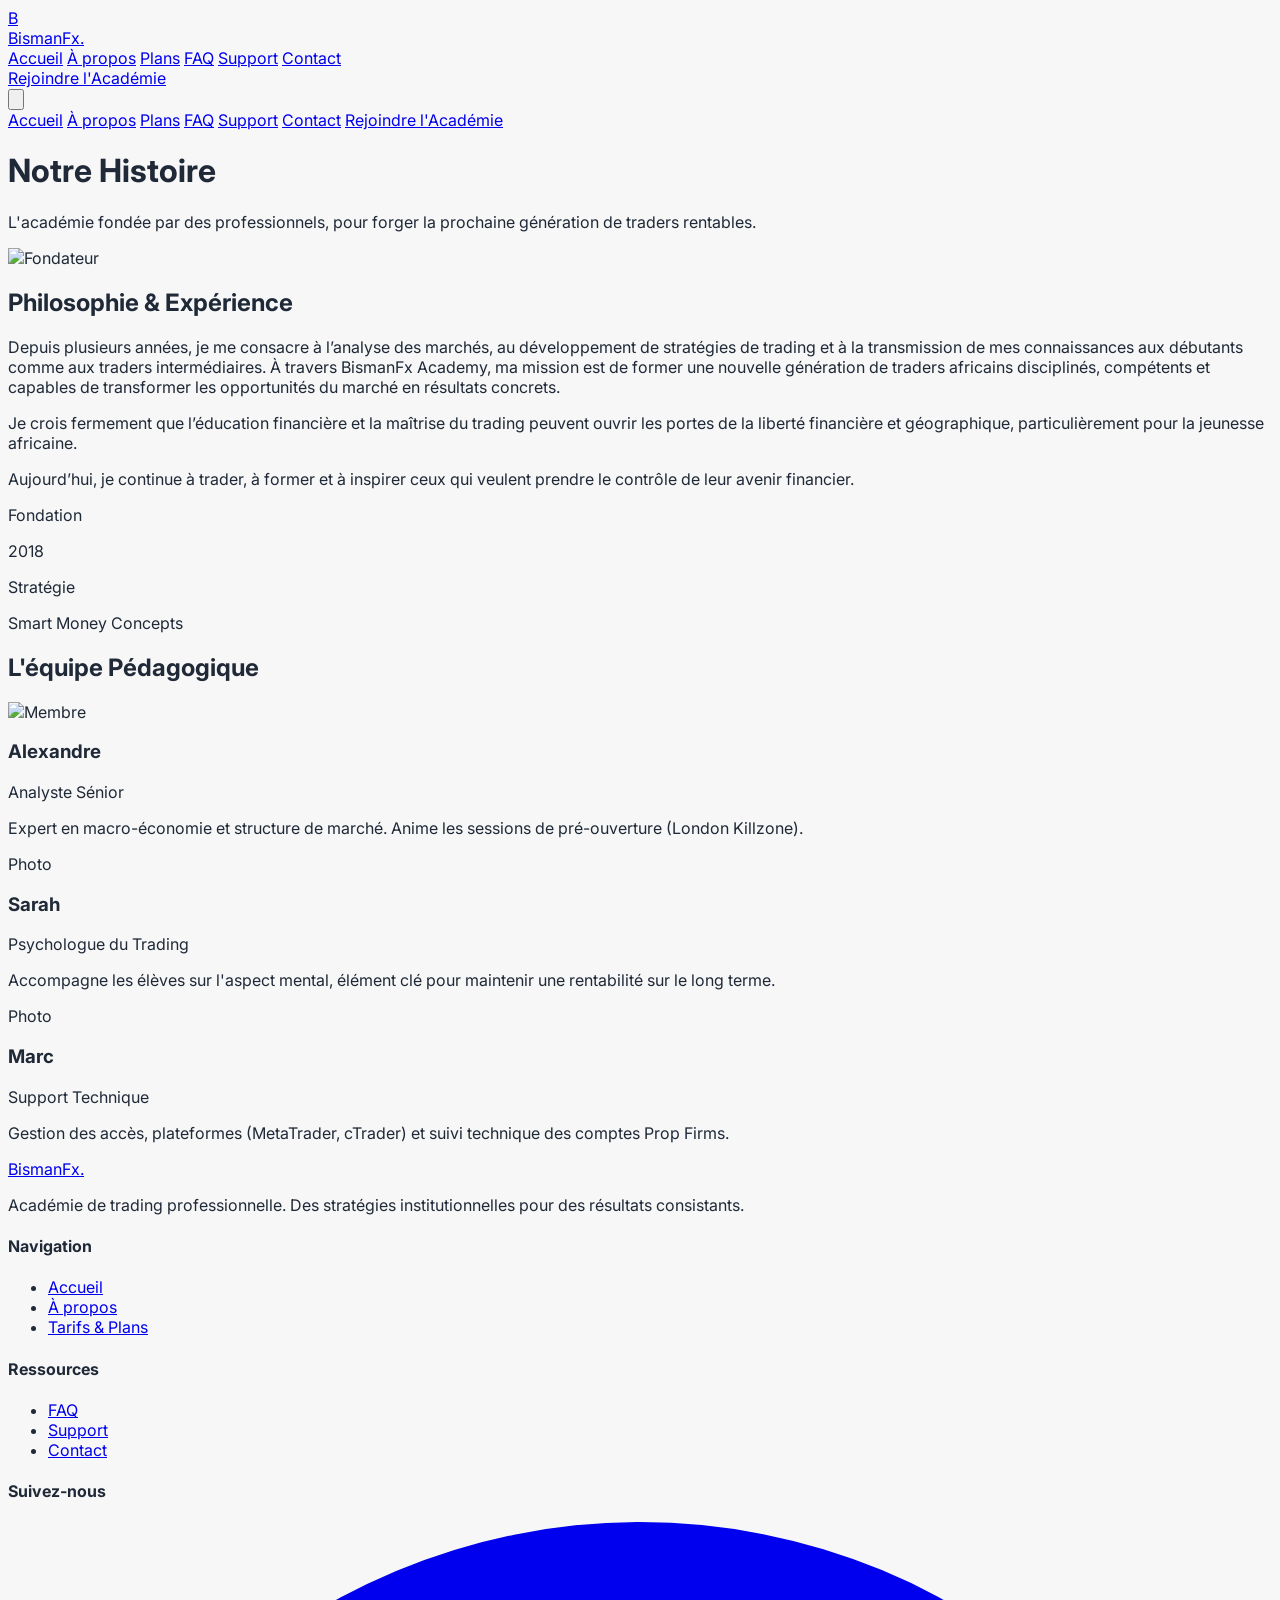
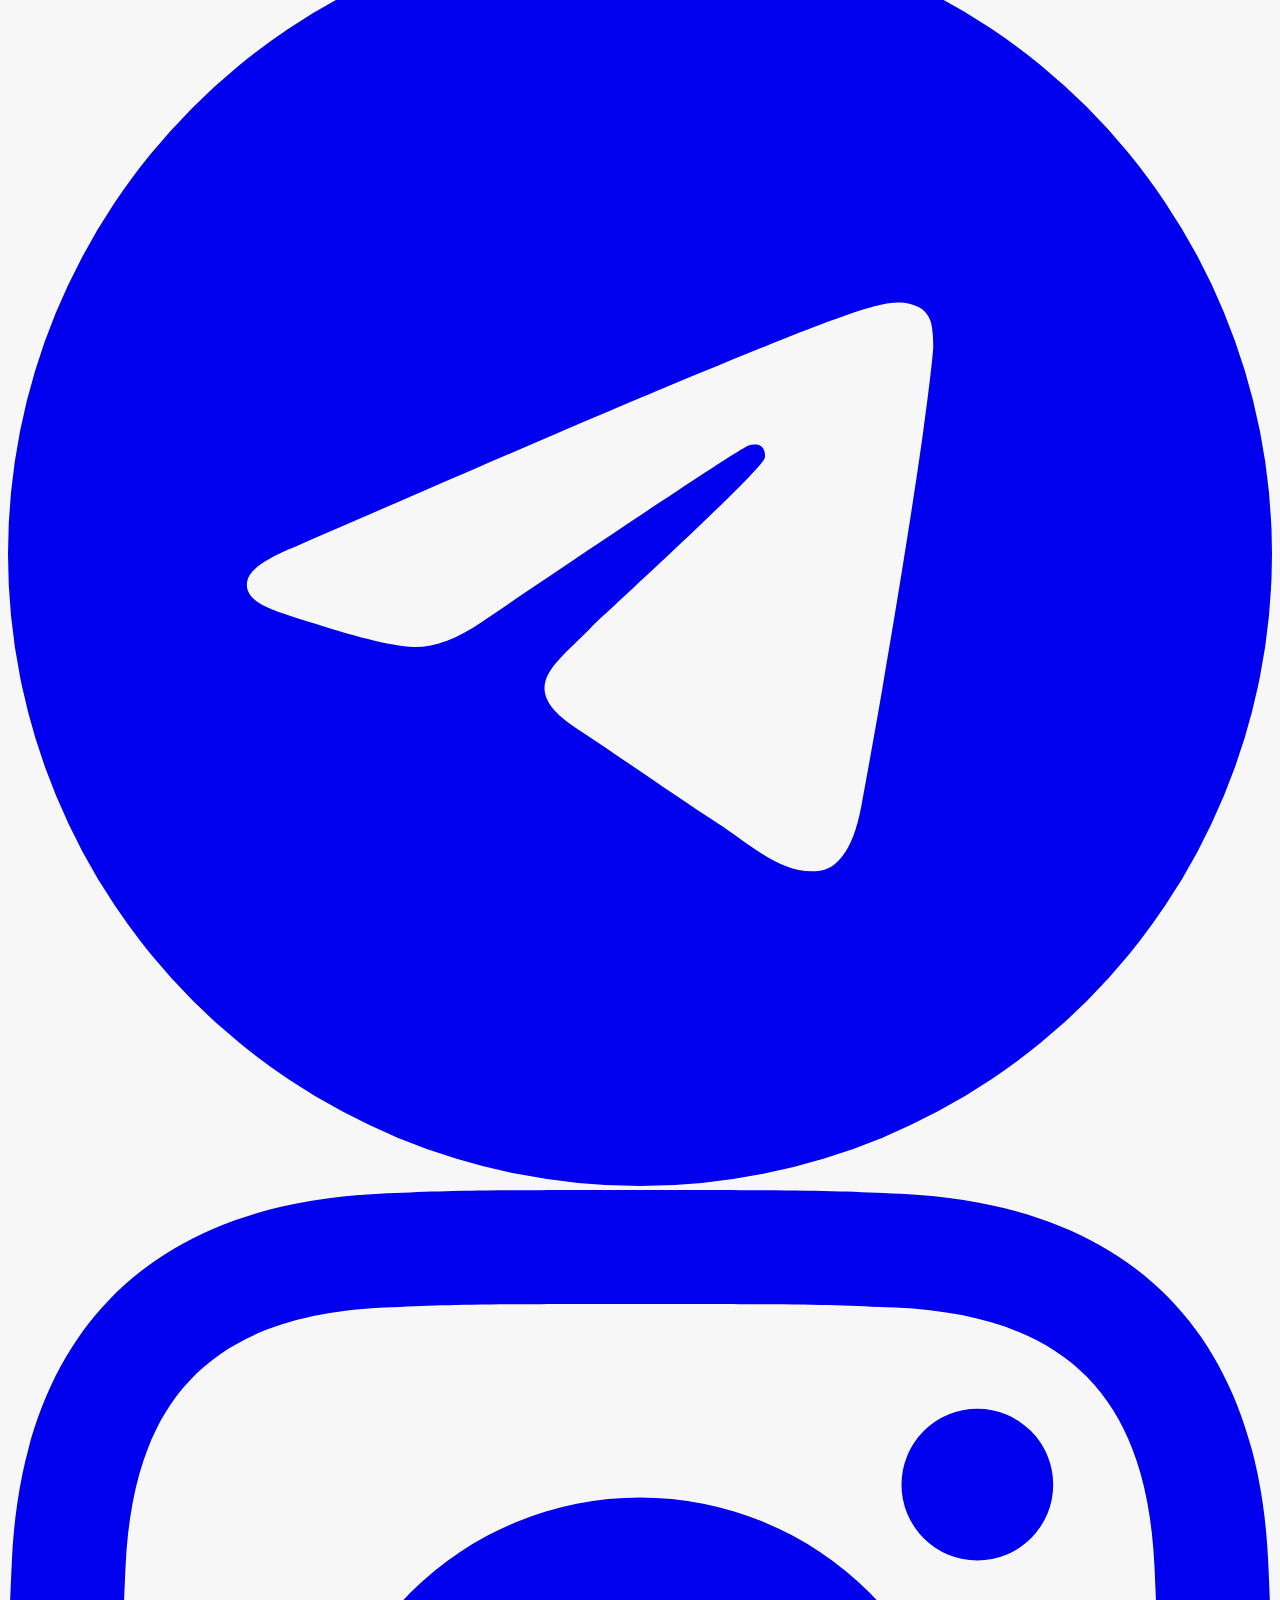
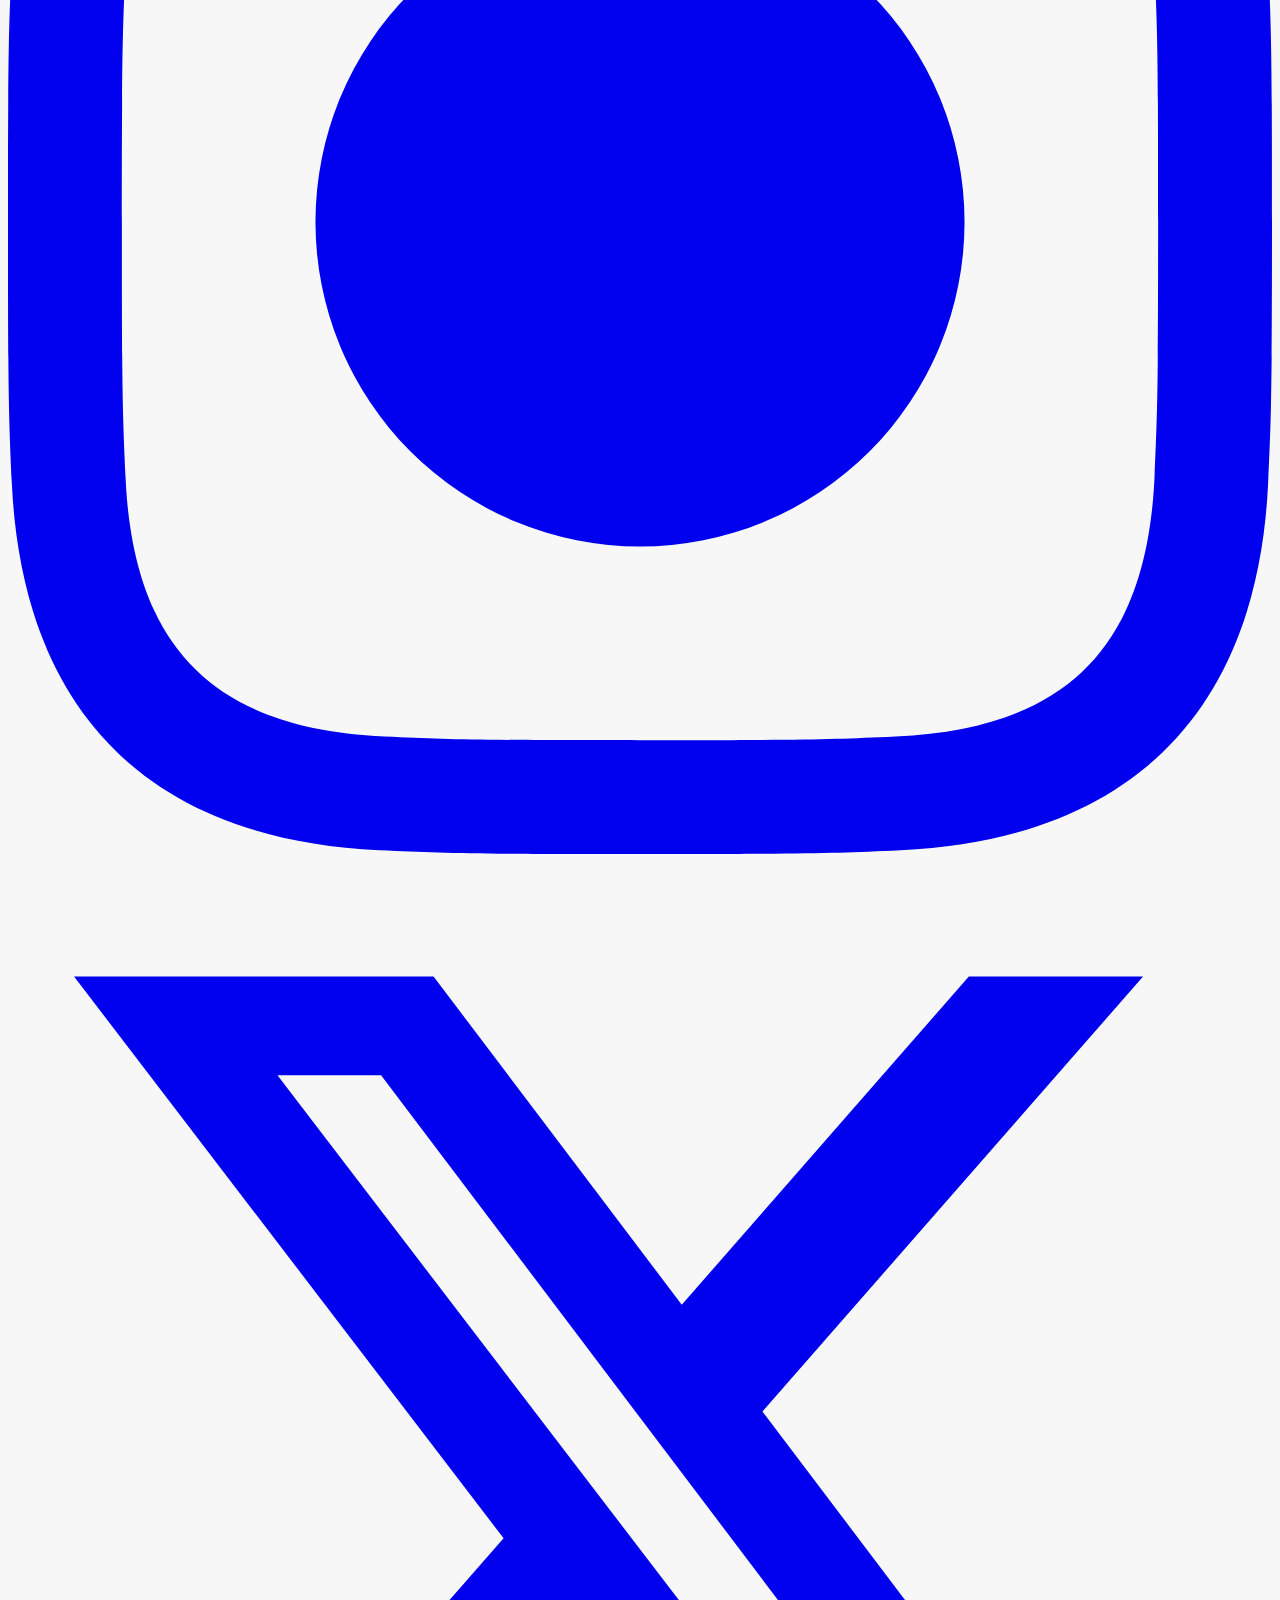
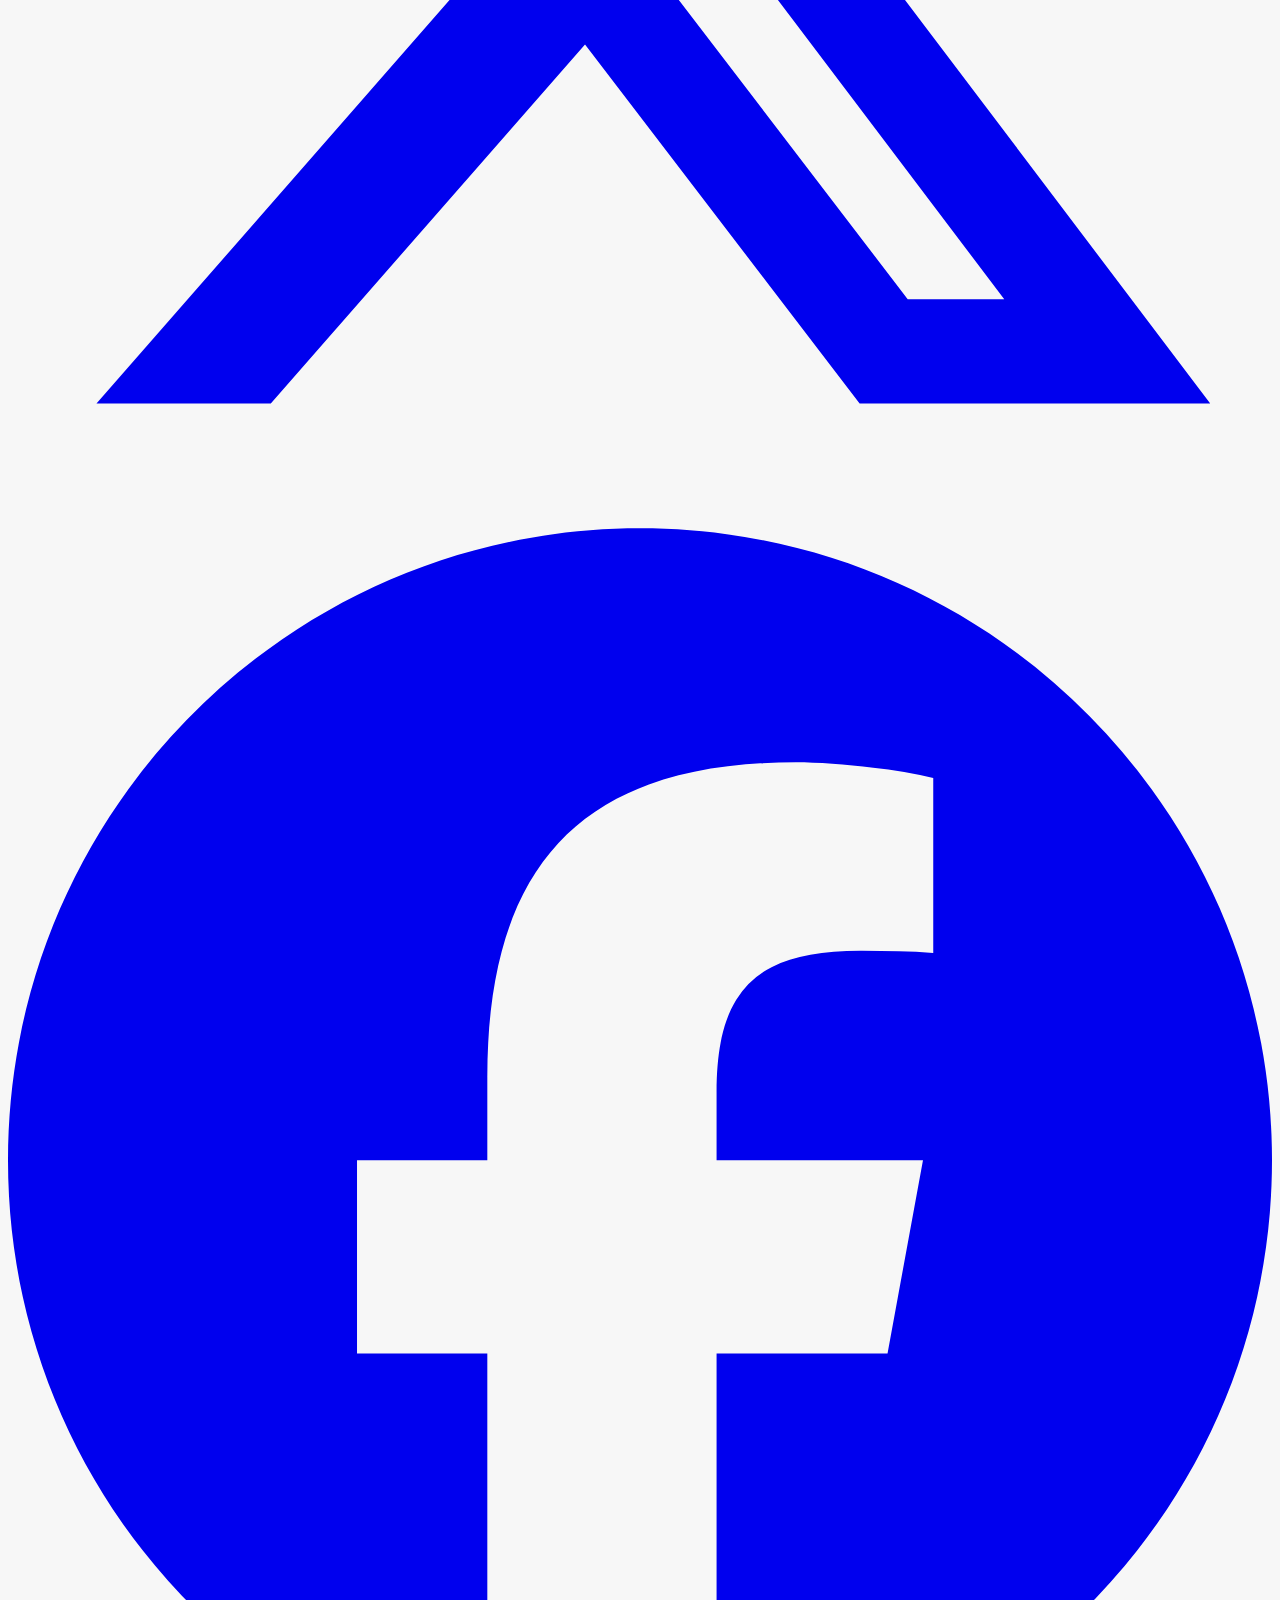
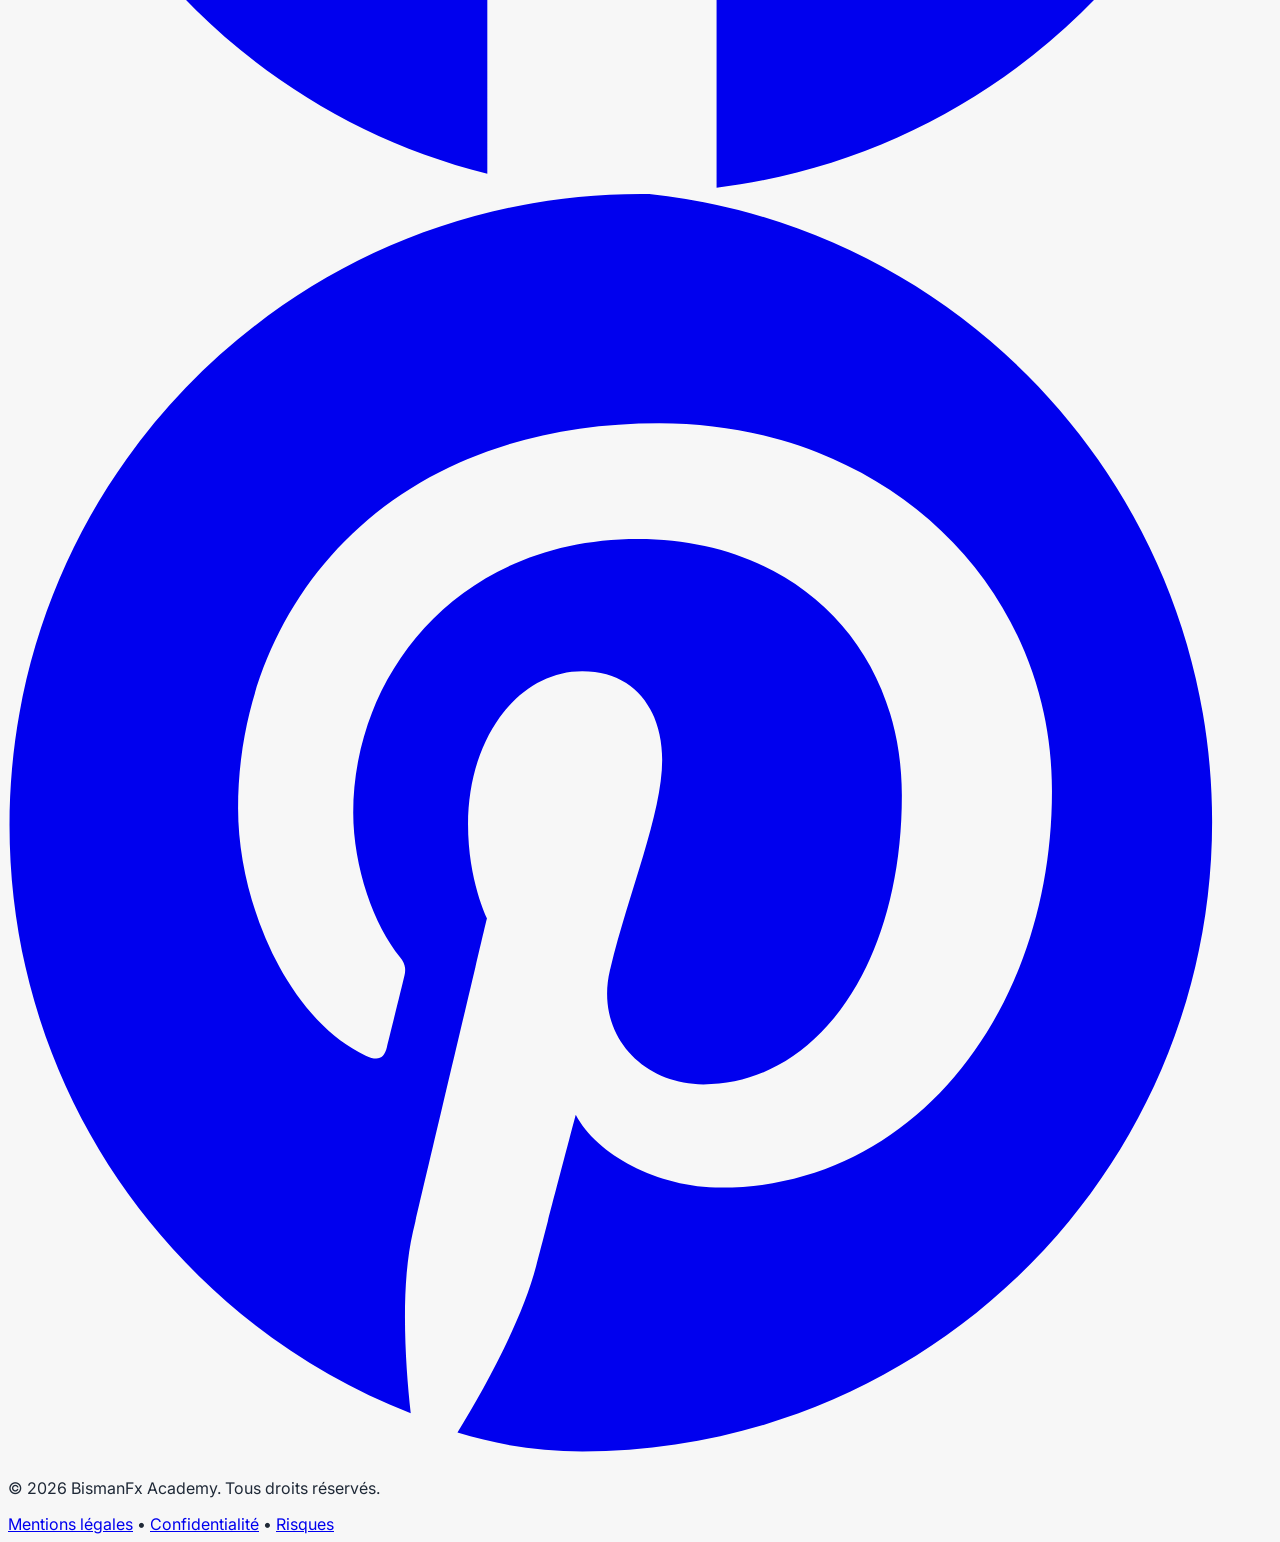
==== about.html @ 899d6a6e "Added all the pages" ====
<!DOCTYPE html>
<html lang="fr">
<head>
    <meta charset="UTF-8">
    <meta name="viewport" content="width=device-width, initial-scale=1.0">
    <title>À propos - BismanFx Academy</title>
    <script src="https://cdn.tailwindcss.com"></script>
    <script>
        tailwind.config = { theme: { extend: { colors: { primary: '#EF4444', premium: '#3A0004', page: '#F7F7F7', card: '#FFFFFF', textmain: '#1F2937' } } } }
    </script>
    <link rel="stylesheet" href="assets/css/styles.css">
    <script src="assets/js/componentLoader.js" defer></script>
</head>
<body class="bg-page text-textmain antialiased">
    <div id="header"></div>

    <!-- Minimal Header -->
    <div class="bg-white border-b border-gray-200 py-16">
        <div class="max-w-7xl mx-auto px-6">
            <h1 class="text-4xl font-bold text-textmain tracking-tight">Notre Histoire</h1>
            <p class="mt-4 text-gray-600 max-w-2xl text-lg">L'académie fondée par des professionnels, pour forger la prochaine génération de traders rentables.</p>
        </div>
    </div>

    <!-- Story -->
    <section class="py-20 bg-page">
        <div class="max-w-7xl mx-auto px-6 grid grid-cols-1 lg:grid-cols-2 gap-16 items-start">
            <div class="relative">
                <img src="assets/images/trader.jpg" alt="Fondateur" class="rounded-lg shadow-sm border border-gray-200 w-full object-cover h-[500px]">
            </div>
            <div>
                <h2 class="text-2xl font-bold text-textmain mb-6">Philosophie & Expérience</h2>
                <div class="space-y-4 text-gray-600 leading-relaxed">
                    <p>Depuis plusieurs années, je me consacre à l’analyse des marchés, au développement de
stratégies de trading et à la transmission de mes connaissances aux débutants comme aux
traders intermédiaires. À travers BismanFx Academy, ma mission est de former une nouvelle
génération de traders africains disciplinés, compétents et capables de transformer les
opportunités du marché en résultats concrets.</p>
                    <p>Je crois fermement que l’éducation financière et la maîtrise du trading peuvent ouvrir les portes
de la liberté financière et géographique, particulièrement pour la jeunesse africaine.</p>
                    <p>Aujourd’hui, je continue à trader, à former et à inspirer ceux qui veulent prendre le contrôle de
leur avenir financier.</p>
                </div>
                
                <div class="grid grid-cols-2 gap-8 border-t border-gray-200 mt-8 pt-8">
                    <div>
                        <p class="text-sm text-gray-500 font-medium mb-1">Fondation</p>
                        <p class="text-xl font-bold text-textmain">2018</p>
                    </div>
                    <div>
                        <p class="text-sm text-gray-500 font-medium mb-1">Stratégie</p>
                        <p class="text-xl font-bold text-textmain">Smart Money Concepts</p>
                    </div>
                </div>
            </div>
        </div>
    </section>

    <!-- Team -->
    <section class="py-20 bg-white border-t border-gray-200">
        <div class="max-w-7xl mx-auto px-6">
            <h2 class="text-2xl font-bold text-textmain mb-12">L'équipe Pédagogique</h2>
            <div class="grid grid-cols-1 md:grid-cols-3 gap-8">
                <!-- Member 1 -->
                <div class="bg-page p-6 rounded-lg border border-gray-200">
                    <img src="assets/images/team.jpg" alt="Membre" class="w-16 h-16 rounded-full object-cover mb-4">
                    <h3 class="font-bold text-textmain">Alexandre</h3>
                    <p class="text-sm text-primary font-medium mb-3">Analyste Sénior</p>
                    <p class="text-sm text-gray-600">Expert en macro-économie et structure de marché. Anime les sessions de pré-ouverture (London Killzone).</p>
                </div>
                <!-- Member 2 Placeholder -->
                <div class="bg-page p-6 rounded-lg border border-gray-200">
                    <div class="w-16 h-16 rounded-full bg-gray-200 mb-4 flex items-center justify-center text-xs text-gray-400">Photo</div>
                    <h3 class="font-bold text-textmain">Sarah</h3>
                    <p class="text-sm text-primary font-medium mb-3">Psychologue du Trading</p>
                    <p class="text-sm text-gray-600">Accompagne les élèves sur l'aspect mental, élément clé pour maintenir une rentabilité sur le long terme.</p>
                </div>
                <!-- Member 3 Placeholder -->
                <div class="bg-page p-6 rounded-lg border border-gray-200">
                    <div class="w-16 h-16 rounded-full bg-gray-200 mb-4 flex items-center justify-center text-xs text-gray-400">Photo</div>
                    <h3 class="font-bold text-textmain">Marc</h3>
                    <p class="text-sm text-primary font-medium mb-3">Support Technique</p>
                    <p class="text-sm text-gray-600">Gestion des accès, plateformes (MetaTrader, cTrader) et suivi technique des comptes Prop Firms.</p>
                </div>
            </div>
        </div>
    </section>

    <div id="footer"></div>
</body>
</html>
---- assets/css/styles.css ----
@import url('https://fonts.googleapis.com/css2?family=Inter:wght@400;500;600;700&display=swap');

body {
    font-family: 'Inter', sans-serif;
    background-color: #F7F7F7;
    color: #1F2937;
    -webkit-font-smoothing: antialiased;
}

::selection {
    background-color: #EF4444;
    color: white;
}

/* Scrollbar discrète et pro */
::-webkit-scrollbar { width: 6px; }
::-webkit-scrollbar-track { background: #F7F7F7; }
::-webkit-scrollbar-thumb { background: #1F2937; border-radius: 3px; }

/* Animation d'apparition douce et professionnelle */
.fade-in {
    opacity: 0;
    transform: translateY(10px);
    animation: fadeIn 0.6s ease-out forwards;
}

@keyframes fadeIn {
    to { opacity: 1; transform: translateY(0); }
}
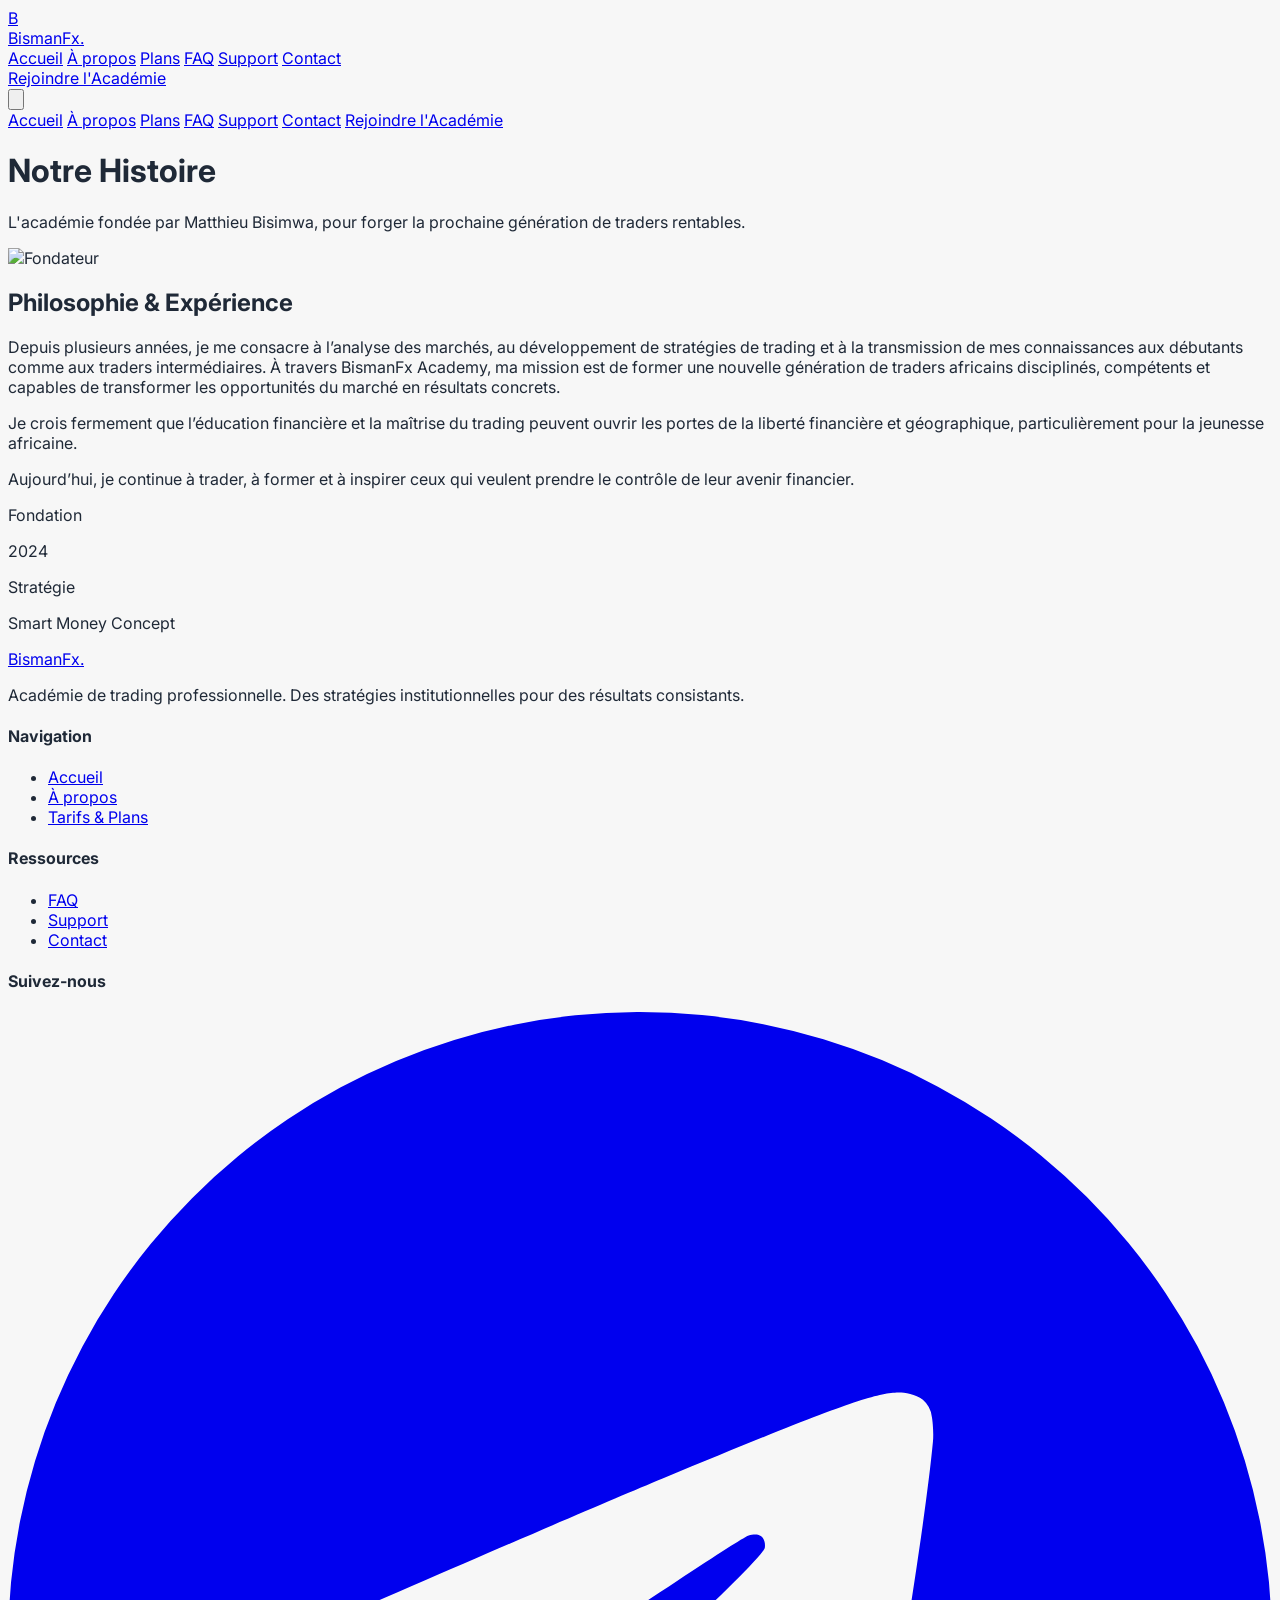
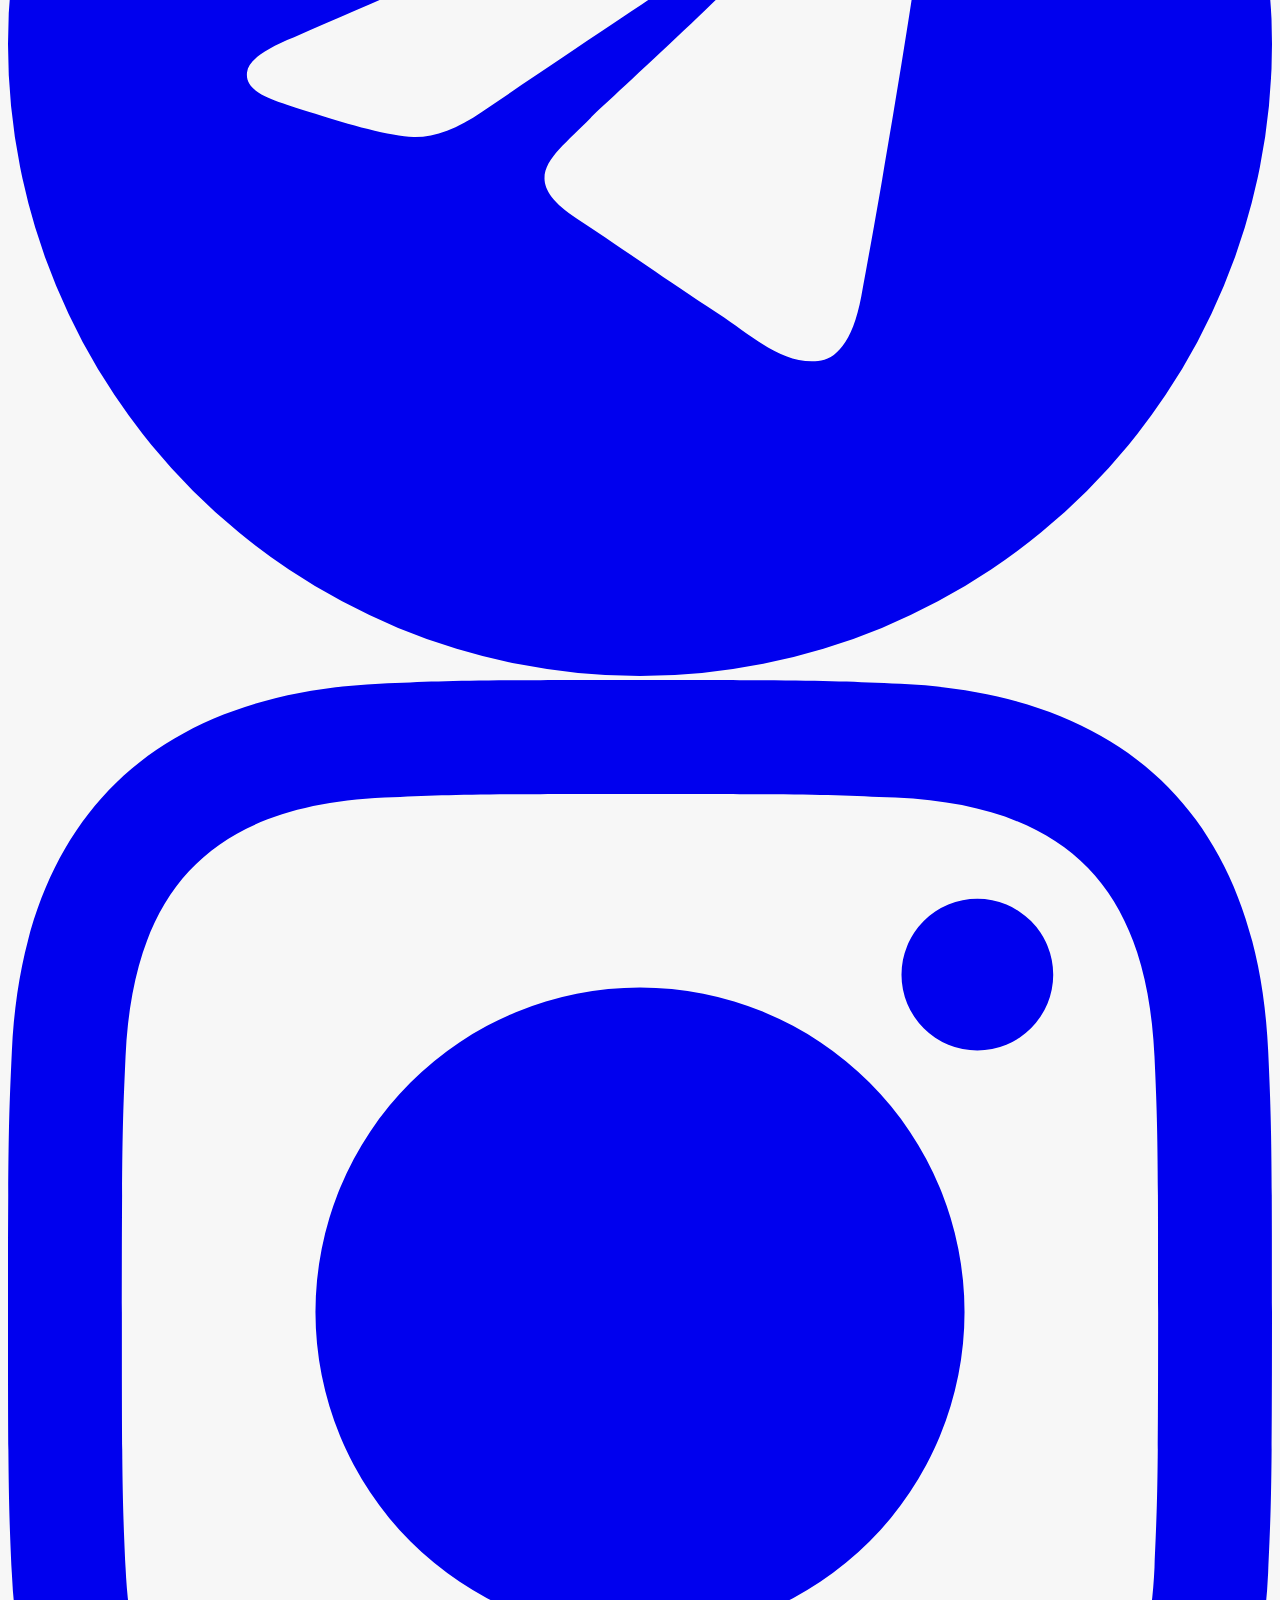
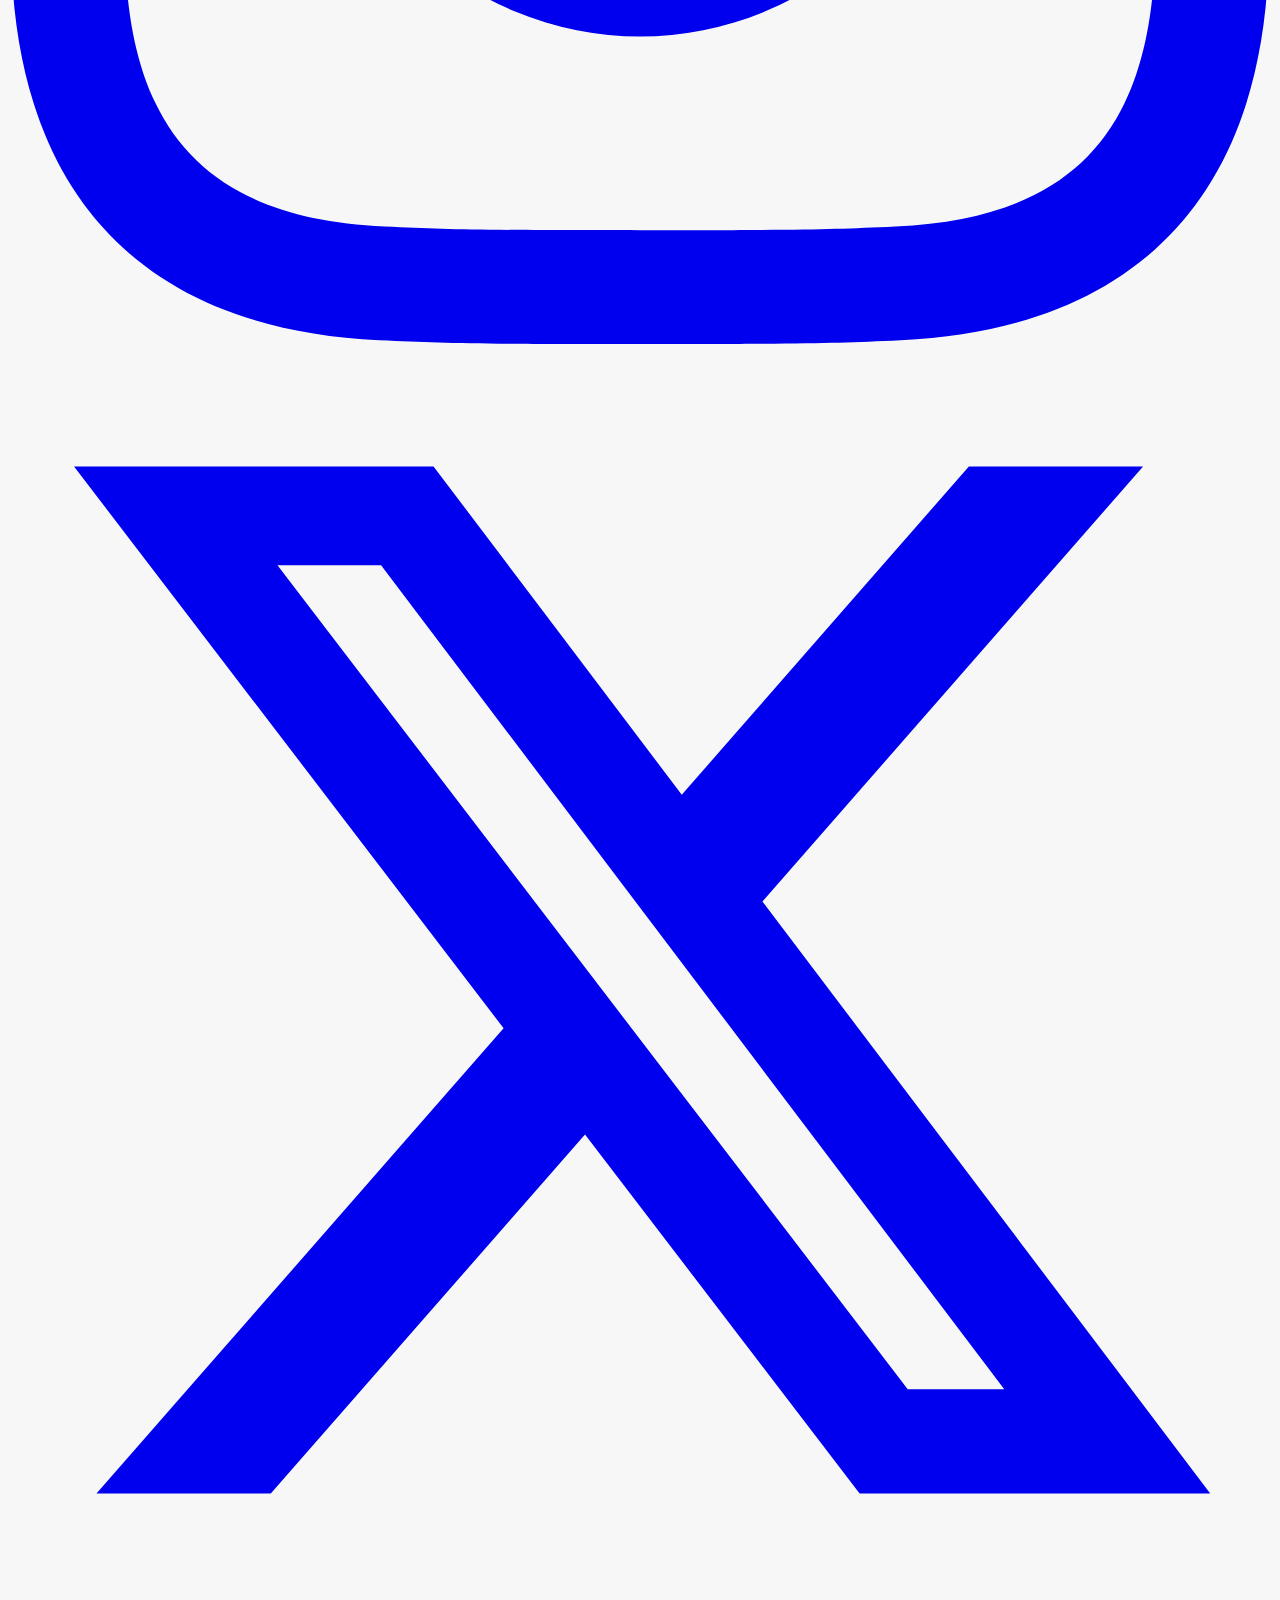
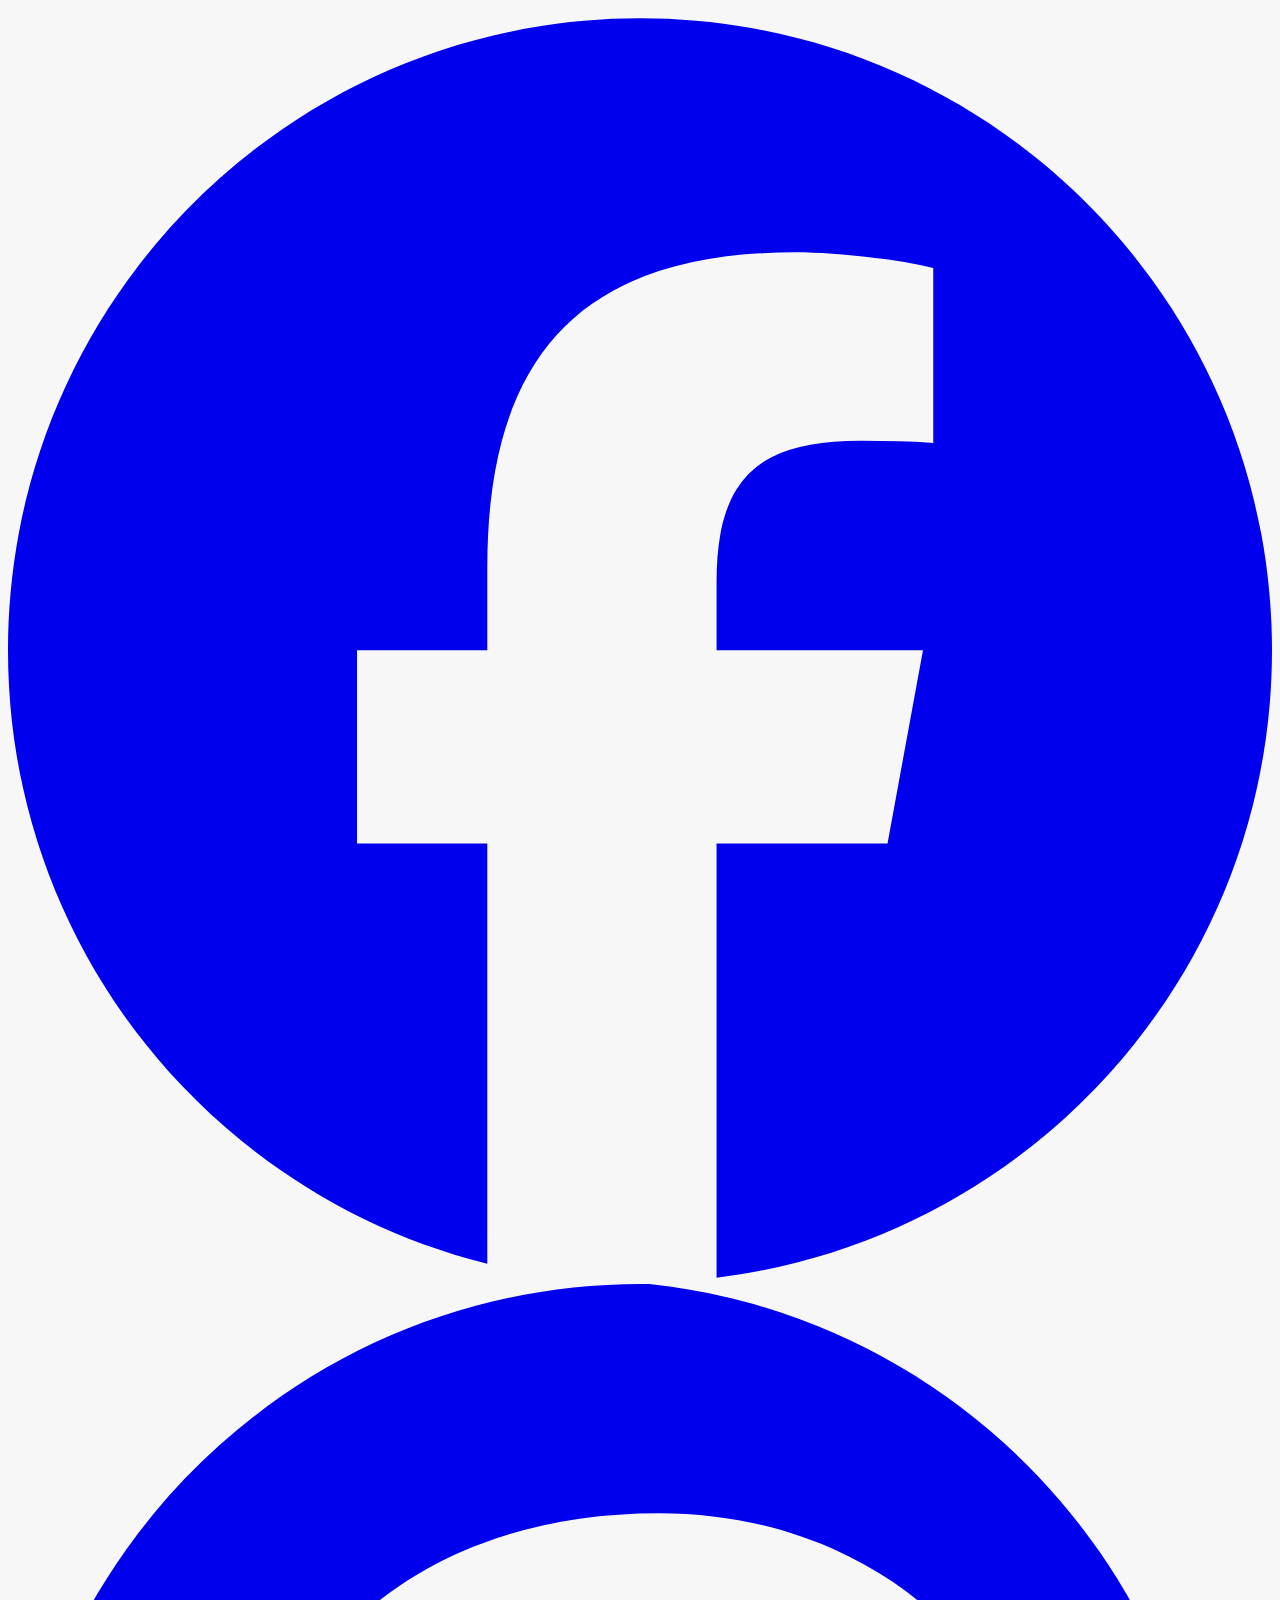
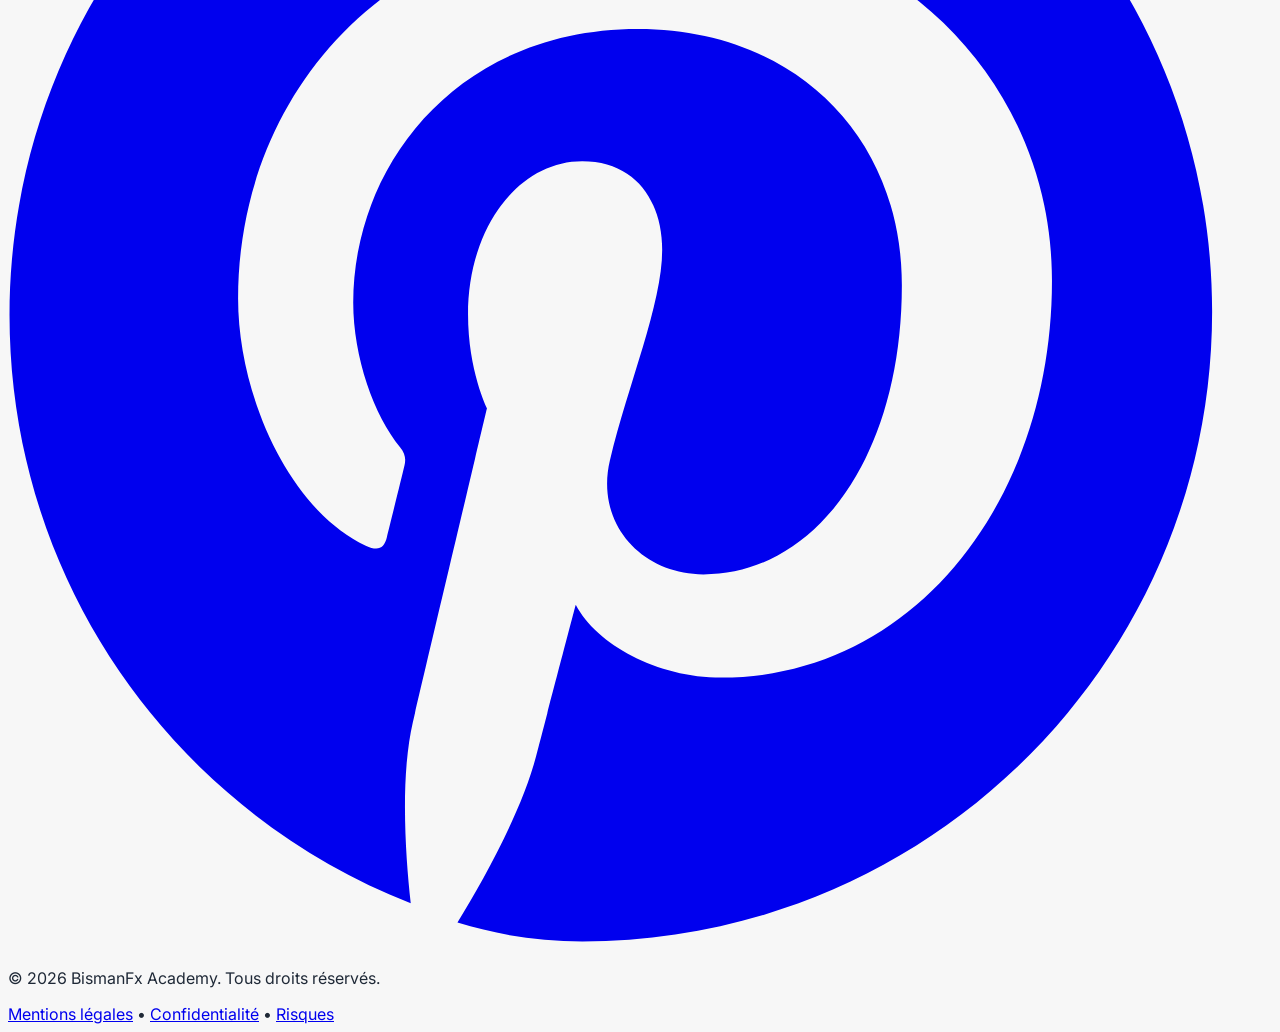
==== commit 5678695c: "Updated some items" ====
--- a/about.html
+++ b/about.html
@@ -18,7 +18,7 @@
     <div class="bg-white border-b border-gray-200 py-16">
         <div class="max-w-7xl mx-auto px-6">
             <h1 class="text-4xl font-bold text-textmain tracking-tight">Notre Histoire</h1>
-            <p class="mt-4 text-gray-600 max-w-2xl text-lg">L'académie fondée par des professionnels, pour forger la prochaine génération de traders rentables.</p>
+            <p class="mt-4 text-gray-600 max-w-2xl text-lg">L'académie fondée par Matthieu Bisimwa, pour forger la prochaine génération de traders rentables.</p>
         </div>
     </div>
 
@@ -45,11 +45,11 @@
                 <div class="grid grid-cols-2 gap-8 border-t border-gray-200 mt-8 pt-8">
                     <div>
                         <p class="text-sm text-gray-500 font-medium mb-1">Fondation</p>
-                        <p class="text-xl font-bold text-textmain">2018</p>
+                        <p class="text-xl font-bold text-textmain">2024</p>
                     </div>
                     <div>
                         <p class="text-sm text-gray-500 font-medium mb-1">Stratégie</p>
-                        <p class="text-xl font-bold text-textmain">Smart Money Concepts</p>
+                        <p class="text-xl font-bold text-textmain">Smart Money Concept</p>
                     </div>
                 </div>
             </div>
@@ -57,34 +57,7 @@
     </section>
 
     <!-- Team -->
-    <section class="py-20 bg-white border-t border-gray-200">
-        <div class="max-w-7xl mx-auto px-6">
-            <h2 class="text-2xl font-bold text-textmain mb-12">L'équipe Pédagogique</h2>
-            <div class="grid grid-cols-1 md:grid-cols-3 gap-8">
-                <!-- Member 1 -->
-                <div class="bg-page p-6 rounded-lg border border-gray-200">
-                    <img src="assets/images/team.jpg" alt="Membre" class="w-16 h-16 rounded-full object-cover mb-4">
-                    <h3 class="font-bold text-textmain">Alexandre</h3>
-                    <p class="text-sm text-primary font-medium mb-3">Analyste Sénior</p>
-                    <p class="text-sm text-gray-600">Expert en macro-économie et structure de marché. Anime les sessions de pré-ouverture (London Killzone).</p>
-                </div>
-                <!-- Member 2 Placeholder -->
-                <div class="bg-page p-6 rounded-lg border border-gray-200">
-                    <div class="w-16 h-16 rounded-full bg-gray-200 mb-4 flex items-center justify-center text-xs text-gray-400">Photo</div>
-                    <h3 class="font-bold text-textmain">Sarah</h3>
-                    <p class="text-sm text-primary font-medium mb-3">Psychologue du Trading</p>
-                    <p class="text-sm text-gray-600">Accompagne les élèves sur l'aspect mental, élément clé pour maintenir une rentabilité sur le long terme.</p>
-                </div>
-                <!-- Member 3 Placeholder -->
-                <div class="bg-page p-6 rounded-lg border border-gray-200">
-                    <div class="w-16 h-16 rounded-full bg-gray-200 mb-4 flex items-center justify-center text-xs text-gray-400">Photo</div>
-                    <h3 class="font-bold text-textmain">Marc</h3>
-                    <p class="text-sm text-primary font-medium mb-3">Support Technique</p>
-                    <p class="text-sm text-gray-600">Gestion des accès, plateformes (MetaTrader, cTrader) et suivi technique des comptes Prop Firms.</p>
-                </div>
-            </div>
-        </div>
-    </section>
+
 
     <div id="footer"></div>
 </body>
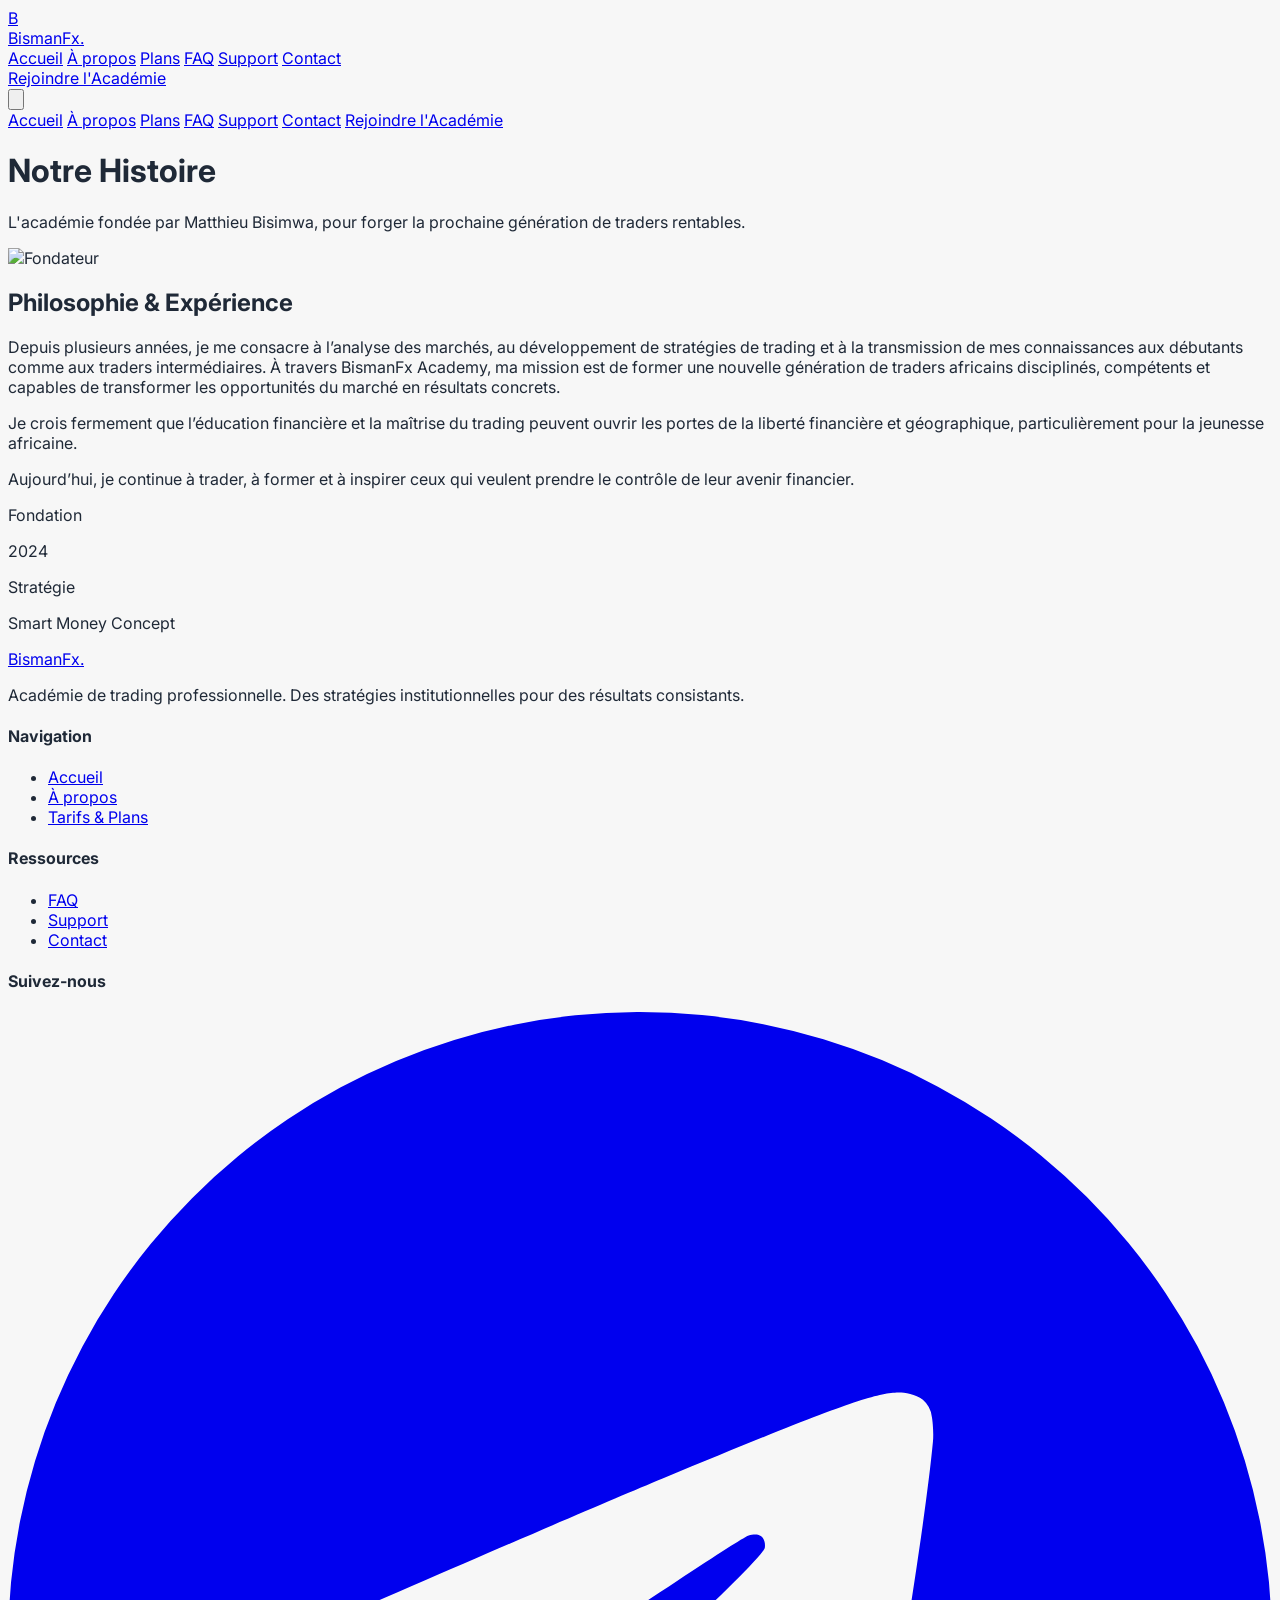
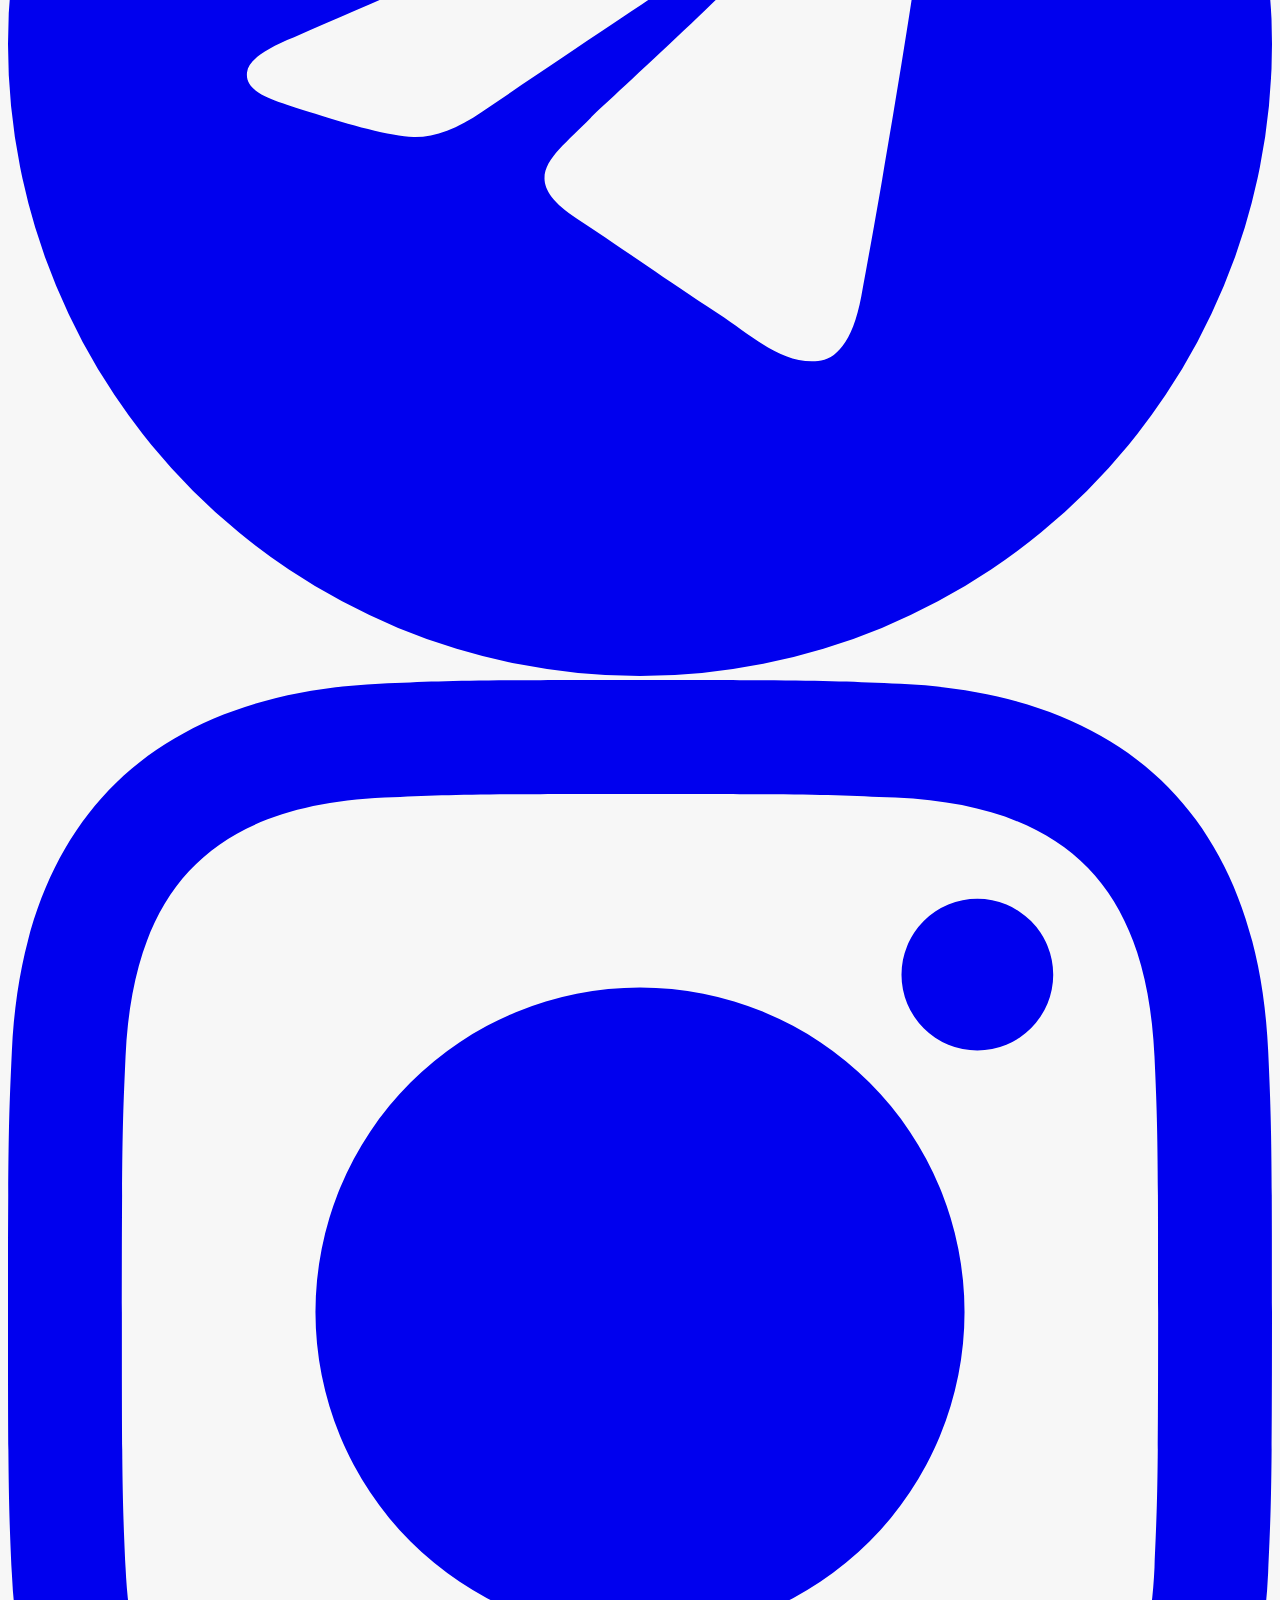
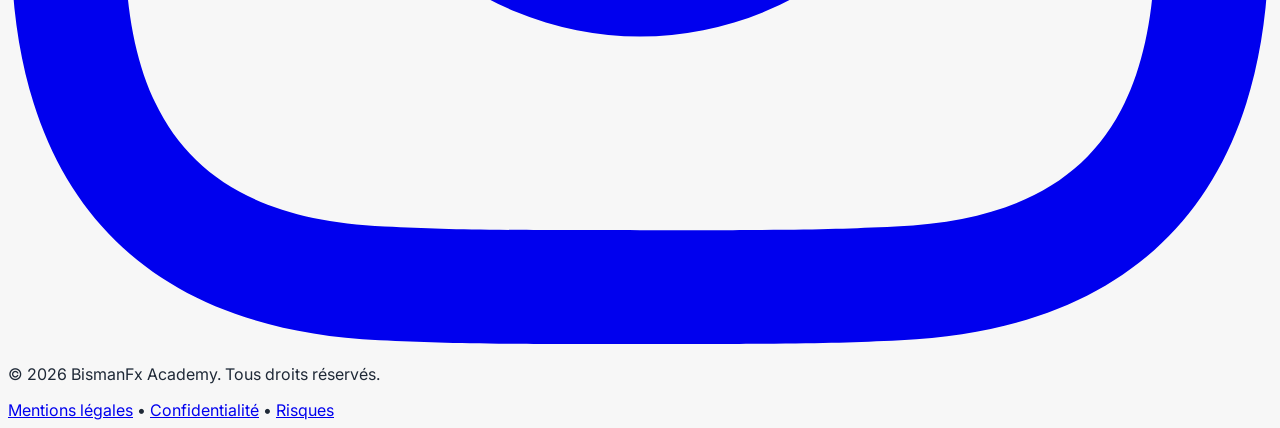
==== commit 7e3164ad: "Changed images" ====
--- a/about.html
+++ b/about.html
@@ -26,7 +26,7 @@
     <section class="py-20 bg-page">
         <div class="max-w-7xl mx-auto px-6 grid grid-cols-1 lg:grid-cols-2 gap-16 items-start">
             <div class="relative">
-                <img src="assets/images/trader.jpg" alt="Fondateur" class="rounded-lg shadow-sm border border-gray-200 w-full object-cover h-[500px]">
+                <img src="assets/images/DSC_9164 copy.jpg.jpeg" alt="Fondateur" class="rounded-lg shadow-sm border border-gray-200 w-full object-cover h-[500px]">
             </div>
             <div>
                 <h2 class="text-2xl font-bold text-textmain mb-6">Philosophie & Expérience</h2>
